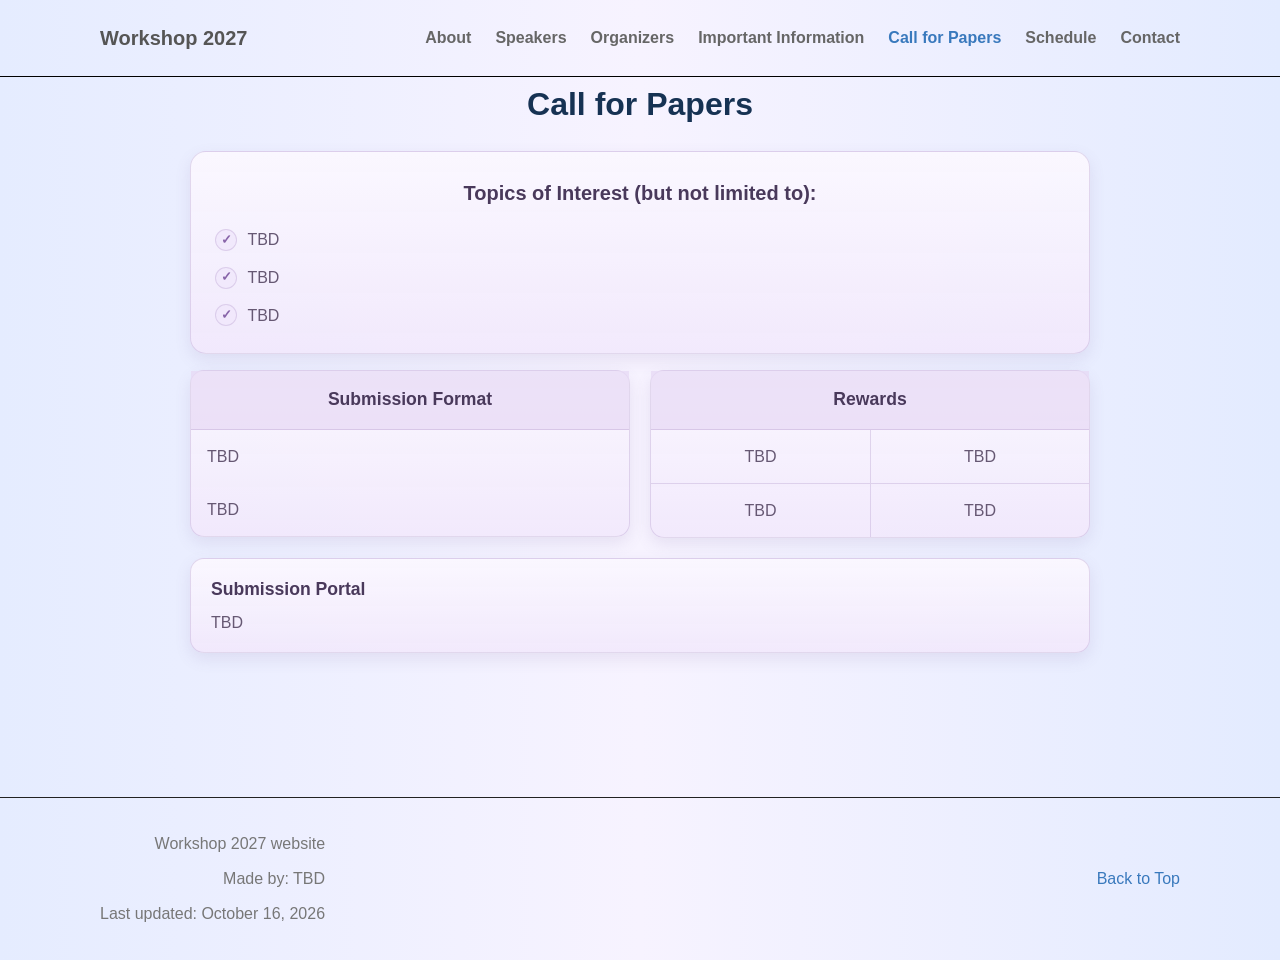
==== call-for-papers.html @ 7359b08c "Add files for the workshop" ====
<!DOCTYPE html>
<html lang="en">
<head>
    <meta charset="UTF-8">
    <meta name="viewport" content="width=device-width, initial-scale=1.0">
    <title>Call for Papers | Workshop 2027</title>
    <link rel="stylesheet" href="./assets/css/main.css">
    <link rel="stylesheet" href="./assets/css/responsive.css">
</head>
<body id="top" class="call-for-papers-page">
    <!-- Shared header include, enable when ready:
    <div id="header"></div>
    -->
    <header class="site-header">
        <div class="container header-inner">
            <a class="site-brand" href="index.html">Workshop 2027</a>
            <button class="nav-toggle" type="button" aria-expanded="false" aria-controls="primary-navigation">
                <span class="nav-toggle-icon" aria-hidden="true"><span></span><span></span><span></span></span>
                Menu
            </button>
            <nav class="main-nav" id="primary-navigation" aria-label="Main navigation">
                <ul>
                    <li><a href="index.html#about">About</a></li>
                    <li><a href="index.html#speakers">Speakers</a></li>
                    <li><a href="index.html#organizers">Organizers</a></li>
                    <li><a href="index.html#important-information">Important Information</a></li>
                    <li><a href="call-for-papers.html">Call for Papers</a></li>
                    <li><a href="schedule.html">Schedule</a></li>
                    <li><a href="contact.html">Contact</a></li>
                </ul>
            </nav>
        </div>
    </header>
   
    <main class="container">
        <section>
            <h1 class="section-title">Call for Papers</h1>
            <div class="topics-panel">
                <h2 class="topics-title">Topics of Interest (but not limited to):</h2>
                <ul class="topics-list">
                    <li>TBD</li>
                    <li>TBD</li>
                    <li>TBD</li>
                </ul>
            </div>
            <div class="submission-details">
                <section class="details-table" aria-labelledby="submission-format-title">
                    <h2 class="details-table-title" id="submission-format-title">Submission Format</h2>
                    <ul class="details-table-list submission-format-list">
                        <li>TBD</li>
                        <li>TBD</li>
                    </ul>
                </section>
                <section class="details-table" aria-labelledby="rewards-title">
                    <h2 class="details-table-title" id="rewards-title">Rewards</h2>
                    <ul class="details-table-list rewards-list">
                        <li>TBD</li>
                        <li>TBD</li>
                        <li>TBD</li>
                        <li>TBD</li>
                    </ul>
                </section>
            </div>
            <div class="submission-portal">
                <h2 class="submission-portal-title">Submission Portal</h2>
                <p>TBD</p>
            </div>
        </section>
    </main>
    <!-- Shared footer include, enable when ready:
    <div id="footer"></div>
    -->
    
    <footer class="site-footer">
        <div class="container footer-inner">
            <div class="footer-meta">
                <p>Workshop 2027 website</p>
                <p>Made by: TBD</p>
                <p>Last updated: October 16, 2026</p>
            </div>
            <a class="back-to-top" href="#top">Back to Top</a>
        </div>
    </footer>
    <script src="./assets/js/navigation.js"></script>
    <!-- Enable shared header and footer loading when ready:
    <script src="./assets/js/include_components.js"></script>
    -->
</body>
</html>
---- assets/css/main.css ----
/* GLOBAL */
:root {
    --page-gradient: linear-gradient(90deg, #e5ecff 0%, #f7f3ff 50%, #e3ebff 100%);
    --card-bg: linear-gradient(180deg, rgba(250, 247, 255, 0.96) 0%, rgba(241, 232, 252, 0.94) 100%);
    --card-border: rgba(160, 133, 190, 0.28);
    --card-shadow: rgba(117, 87, 151, 0.12);
    --card-accent: #8763a8;
    --card-heading: #49395b;
    --card-text: #665873;
    --card-muted: #786d84;
}
* {
    margin: 0;
    padding: 0;
    box-sizing: border-box;
}
html{
    scroll-behavior: smooth;
}
body{
    display: flex;
    min-height: 100vh;
    flex-direction: column;
    font-family: "Segoe UI", Arial, sans-serif;
    line-height: 1.7;
    color: #222;
    background: var(--page-gradient);
}
.container,
.site-banner {
    width: min(1080px, calc(100% - 60px));
    margin: 0 auto;
}
a{
    text-decoration: none;
    color: inherit;
}
ul{
    list-style: none;
}

/* NAVIGATION */
.site-header {
    position: sticky;
    top: 0;
    z-index: 1000;
    background: var(--page-gradient);
    border-bottom: 1px solid #000000;
}
.header-inner {
    display: flex;
    align-items: center;
    justify-content: space-between;
    gap: 2rem;
    min-height: 76px;
    flex-wrap: wrap;
}
.site-brand {
    flex-shrink: 0;
    color: #555;
    font-size: 1.25rem;
    font-weight: 700;
}
.main-nav ul {
    display: flex;
    align-items: center;
    justify-content: flex-end;
    gap: 1.5rem;
    flex-wrap: nowrap;
}
.nav-toggle {
    display: none;
    align-items: center;
    gap: .6rem;
    padding: .55rem .8rem;
    border: 1px solid #d5e0eb;
    border-radius: 6px;
    background: #fff;
    color: #3979bd;
    font: inherit;
    font-weight: 600;
    cursor: pointer;
}
.nav-toggle-icon {
    display: grid;
    gap: 4px;
}
.nav-toggle-icon span {
    display: block;
    width: 18px;
    height: 2px;
    background: currentColor;
}
.main-nav a {
    font-weight: 600;
    color: #666;
    transition: 0.3s;
}

.main-nav a:hover {
    color: #3979bd;
}

.main-nav a.active {
    color: #3979bd;
}
.main-nav a:focus-visible,
.nav-toggle:focus-visible {
    outline: 3px solid #3979bd;
    outline-offset: 3px;
}

.site-banner img {
    display: block;
    width: 100%;
    height: auto;
    padding-top:30px;
    padding-bottom: 30px;
}

main.container {
    flex: 1 0 auto;
}

/* ANNOUNCEMENTS */
.announcements {
    padding: 1.25rem 0 2rem;
}
.announcements-title {
    margin-bottom: .75rem;
    color: #163253;
    font-size: 1.5rem;
    text-align: center;
}
.announcement-carousel {
    display: grid;
    grid-template-columns: 44px minmax(0, 1fr) 44px;
    align-items: stretch;
    gap: 1rem;
}
.announcement-arrow {
    align-self: center;
    width: 44px;
    height: 44px;
    border: 1px solid #d5e0eb;
    border-radius: 50%;
    background: #fff;
    color: #3979bd;
    font-size: 1.5rem;
    line-height: 1;
    cursor: pointer;
}
.announcement-arrow:hover:not(:disabled) {
    background: #3979bd;
    color: #fff;
}
.announcement-arrow:disabled {
    color: #aab4bf;
    cursor: not-allowed;
}
.announcement-card {
    display: flex;
    min-height: 130px;
    flex-direction: column;
    justify-content: space-between;
    gap: 1rem;
    padding: 1rem 1.25rem;
    border: 1px solid var(--card-border);
    border-radius: 10px;
    background: var(--card-bg);
    box-shadow: 0 3px 10px var(--card-shadow);
}
.announcement-card[hidden] {
    display: none;
}
.announcement-message {
    color: var(--card-text);
}
.announcement-date {
    align-self: flex-end;
    color: var(--card-muted);
    font-size: .9rem;
}
.announcement-position {
    margin-top: .5rem;
    color: #68798a;
    font-size: .85rem;
    text-align: center;
}

/* SECTIONS */
section {
    padding: 5rem 0;
}
.section-title {
    text-align: left;
    font-size: 2rem;
    margin-bottom: 2rem;
    color: #163253;
}
.section-content {
    max-width: 1000px;
    margin: auto;
}

/* CALL FOR PAPERS */
.call-for-papers-page main section {
    text-align: center;
}

.call-for-papers-page main > section {
    padding-top: 0;
}

.call-for-papers-page main > section > .section-title {
    margin-bottom: 1.25rem;
}

.call-for-papers-page .section-title {
    text-align: center;
}

.topics-panel {
    max-width: 900px;
    margin: 0 auto;
    padding: 1.5rem;
    border: 1px solid var(--card-border);
    border-radius: 16px;
    background: var(--card-bg);
    box-shadow: 0 6px 16px var(--card-shadow);
}

.topics-title {
    margin-bottom: 1rem;
    color: var(--card-heading);
    font-size: 1.25rem;
    text-align: center;
}

.topics-list {
    display: grid;
    gap: 0.65rem;
    padding: 0;
    list-style: none;
}

.topics-list li {
    display: flex;
    align-items: center;
    gap: 0.65rem;
    color: var(--card-text);
    text-align: left;
}

.topics-list li::before {
    display: grid;
    flex: 0 0 auto;
    width: 1.25rem;
    height: 1.25rem;
    place-items: center;
    border: 1px solid var(--card-border);
    border-radius: 50%;
    background: rgba(241, 232, 252, 0.9);
    color: var(--card-accent);
    content: "✓";
    font-size: 0.8rem;
    font-weight: 700;
    line-height: 1;
}

.submission-details {
    display: grid;
    max-width: 900px;
    grid-template-columns: repeat(2, minmax(0, 1fr));
    gap: 1.25rem;
    margin: 1rem auto 0;
    text-align: left;
}

.details-table {
    align-self: start;
    padding: 0;
    border: 1px solid var(--card-border);
    border-radius: 14px;
    background: var(--card-bg);
    box-shadow: 0 6px 16px var(--card-shadow);
}

.details-table-title {
    padding: 0.9rem 1rem;
    border-bottom: 1px solid var(--card-border);
    background: rgba(232, 218, 246, 0.72);
    color: var(--card-heading);
    font-size: 1.1rem;
    text-align: center;
}

.details-table-list {
    padding: 0;
    list-style: none;
}

.details-table-list li {
    padding: 0.8rem 1rem;
    color: var(--card-text);
}

.details-table-list li + li {
    border-top: 1px solid var(--card-border);
}

.submission-format-list li + li {
    border-top: 0;
}

.submission-format-list li {
    text-align: left;
}

.rewards-list {
    display: grid;
    grid-template-columns: repeat(2, minmax(0, 1fr));
}

.rewards-list li:nth-child(even) {
    border-left: 1px solid var(--card-border);
}

.rewards-list li:nth-child(2) {
    border-top: 0;
}

.submission-portal {
    max-width: 900px;
    margin: 1.25rem auto 0;
    padding: 1rem 1.25rem;
    border: 1px solid var(--card-border);
    border-radius: 14px;
    background: var(--card-bg);
    box-shadow: 0 6px 16px var(--card-shadow);
    color: var(--card-text);
    text-align: left;
}

.submission-portal-title {
    margin-bottom: 0.25rem;
    color: var(--card-heading);
    font-size: 1.1rem;
}

/* SCHEDULE */
.schedule-page main > section {
    padding-top: 0;
    text-align: center;
}

.schedule-page .section-title {
    text-align: center;
}

.schedule-table-wrap {
    max-width: 1080px;
    margin: 0 auto;
    overflow-x: auto;
    border: 1px solid var(--card-border);
    border-radius: 14px;
    background: var(--card-bg);
    box-shadow: 0 6px 16px var(--card-shadow);
}

.schedule-table {
    width: 100%;
    border-collapse: collapse;
    color: var(--card-text);
    text-align: center;
}

.schedule-table th,
.schedule-table td {
    min-width: 120px;
    padding: 0.9rem 1rem;
    border-bottom: 1px solid var(--card-border);
}

.schedule-table th {
    background: rgba(232, 218, 246, 0.72);
    color: var(--card-heading);
    font-weight: 700;
}

.schedule-table th + th,
.schedule-table td + td {
    border-left: 1px solid var(--card-border);
}

.schedule-table tbody tr:last-child td {
    border-bottom: 0;
}

/* CONTACT */
.contact-page main > section {
    padding-top: 0;
    text-align: center;
}

.contact-page .section-title {
    text-align: center;
}

.contact-content {
    max-width: 800px;
    margin: 0 auto;
}

.contact-intro {
    margin-bottom: 1.5rem;
    color: var(--card-text);
    font-size: 1.05rem;
}

.contact-options {
    display: grid;
    grid-template-columns: repeat(2, minmax(0, 1fr));
    gap: 1.25rem;
}

.contact-card {
    display: flex;
    min-height: 130px;
    align-items: center;
    gap: 1rem;
    padding: 1.25rem;
    border: 1px solid var(--card-border);
    border-radius: 16px;
    background: var(--card-bg);
    box-shadow: 0 6px 16px var(--card-shadow);
    color: var(--card-text);
    text-align: left;
}

.contact-icon {
    display: grid;
    flex: 0 0 48px;
    width: 48px;
    height: 48px;
    place-items: center;
    border: 1px solid var(--card-border);
    border-radius: 50%;
    background: rgba(232, 218, 246, 0.72);
    color: var(--card-accent);
    font-size: 1.4rem;
}

.contact-card h2 {
    margin-bottom: 0.3rem;
    color: var(--card-heading);
    font-size: 1.05rem;
}

.contact-card a {
    color: var(--card-accent);
    overflow-wrap: anywhere;
}

.contact-card a:hover {
    text-decoration: underline;
}

.contact-card a:focus-visible {
    outline: 3px solid var(--card-accent);
    outline-offset: 3px;
}

/* CARDS */
.card-grid {
    display: grid;
    grid-template-columns: repeat(5, minmax(0, 1fr));
    gap: 1.5rem;
}
.card {
    background: var(--card-bg);
    padding: 1.5rem;
    border: 1px solid var(--card-border);
    border-radius: 12px;
    box-shadow: 0 4px 12px var(--card-shadow);
    text-align: center;
}
.card img {
    width: 160px;
    height: 160px;
    border-radius: 50%;
    object-fit: cover;
    margin-bottom: 1rem;
}

.person-card {
    display: flex;
    flex-direction: column;
    align-items: center;
    text-align: center;
    padding: 1.2rem 0.8rem 1rem;
    border: 1px solid var(--card-border);
    border-radius: 18px;
    background: var(--card-bg);
    box-shadow: 0 8px 20px var(--card-shadow);
    transition: transform 0.25s ease, box-shadow 0.25s ease, border-color 0.25s ease;
}

.person-card:hover {
    transform: translateY(-3px);
    border-color: rgba(142, 106, 176, 0.42);
    box-shadow: 0 12px 24px rgba(117, 87, 151, 0.16);
}

.person-photo {
    width: min(100%, 150px);
    aspect-ratio: 5 / 6;
    margin-bottom: 1rem;
    border-radius: 48% / 52%;
    overflow: hidden;
    background: linear-gradient(135deg, #f5efff 0%, #f8eefa 100%);
    border: 3px solid rgba(142, 106, 176, 0.24);
    box-shadow: inset 0 0 0 2px rgba(255, 255, 255, 0.8);
}

.person-photo img {
    display: block;
    width: 100%;
    height: 100%;
    object-fit: cover;
}

.person-card h3 {
    margin-bottom: 0.3rem;
    color: var(--card-heading);
    font-size: 1.05rem;
}

.person-role {
    margin-bottom: 0.2rem;
    color: var(--card-accent);
    font-size: 0.82rem;
    font-weight: 600;
}

.person-affiliation {
    color: var(--card-text);
    font-size: 0.8rem;
    line-height: 1.5;
}

/* IMPORTANT INFORMATION */
.info-grid {
    display: grid;
    grid-template-columns: repeat(4, minmax(0, 1fr));
    gap: 1rem;
}

.info-card {
    display: flex;
    min-height: 108px;
    align-items: center;
    gap: 0.9rem;
    padding: 1rem;
    border: 1px solid var(--card-border);
    border-radius: 14px;
    background: var(--card-bg);
    box-shadow: 0 6px 16px var(--card-shadow);
}

.info-icon {
    flex: 0 0 auto;
    font-size: 1.65rem;
    line-height: 1;
}

.info-text {
    min-width: 0;
}

.info-label {
    margin-bottom: 0.2rem;
    color: var(--card-heading);
    font-size: 1rem;
    line-height: 1.35;
}

.info-detail {
    color: var(--card-text);
    font-size: 0.9rem;
    line-height: 1.45;
}

/* SUPPORTERS */
.supporter-carousel {
    display: grid;
    grid-template-columns: 44px minmax(0, 1fr) 44px;
    align-items: center;
    gap: 1rem;
}

.supporter-arrow {
    width: 44px;
    height: 44px;
    border: 1px solid var(--card-border);
    border-radius: 50%;
    background: rgba(255, 255, 255, 0.65);
    color: var(--card-accent);
    font-size: 1.5rem;
    line-height: 1;
    cursor: pointer;
}

.supporter-arrow:hover {
    background: var(--card-accent);
    color: #fff;
}

.supporter-arrow:focus-visible,
.supporter-logo:focus-visible {
    outline: 3px solid var(--card-accent);
    outline-offset: 3px;
}

.supporter-track {
    display: grid;
    grid-template-columns: repeat(5, minmax(0, 1fr));
    gap: 1rem;
}

.supporter-logo {
    display: flex;
    min-height: 120px;
    align-items: center;
    justify-content: center;
    padding: 1rem;
    border: 1px solid var(--card-border);
    border-radius: 14px;
    background: var(--card-bg);
    box-shadow: 0 6px 16px var(--card-shadow);
    transition: transform 0.4s ease, box-shadow 0.2s ease;
}

.supporter-logo:hover {
    box-shadow: 0 10px 20px var(--card-shadow);
}

.supporter-logo img {
    display: block;
    width: 100%;
    max-width: 120px;
    height: 80px;
    object-fit: contain;
    border-radius: 8px;
}

/* FOOTER */
.site-footer {
    background: var(--page-gradient);
    color: #777;
    margin-top: 4rem;
    border-top: 1px solid #222;
}
body.home-page .site-footer {
    margin-top: auto;
}
.footer-inner {
    display: flex;
    align-items: center;
    justify-content: space-between;
    gap: 2rem;
    padding: 2rem 0;
}
.footer-meta {
    text-align: right;
}
.footer-meta p + p {
    margin-top: .5rem;
}
.footer-meta a,
.back-to-top {
    color: #3979bd;
}
.footer-meta a:hover,
.back-to-top:hover {
    text-decoration: underline;
}
.footer-conference-link {
    display: flex;
    flex: 0 0 auto;
    flex-direction: column;
    align-items: center;
    width: min(180px, 24%);
    color: var(--card-accent);
    font-weight: 700;
    line-height: 1.4;
}
.footer-conference-link img {
    display: block;
    width: 100%;
    height: auto;
    margin-bottom: 0.35rem;
    border-radius: 8px;
}
.footer-conference-link:focus-visible {
    outline: 3px solid var(--card-accent);
    outline-offset: 4px;
}
---- assets/css/responsive.css ----
@media (max-width: 980px) {
    .card-grid {
        grid-template-columns: repeat(3, minmax(0, 1fr));
        gap: 1.25rem;
    }
    .info-grid {
        grid-template-columns: repeat(2, minmax(0, 1fr));
    }
    .supporter-track {
        grid-template-columns: repeat(3, minmax(0, 1fr));
    }
    .header-inner {
        align-items: center;
        justify-content: space-between;
        gap: .75rem;
        padding: .75rem 0;
    }
    .nav-toggle {
        display: inline-flex;
    }
    .main-nav {
        display: none;
        flex-basis: 100%;
        width: 100%;
        padding: .5rem;
        border: 1px solid #e3eaf1;
        border-radius: 8px;
        background: #fff;
        box-shadow: 0 4px 12px rgba(0, 0, 0, .08);
    }
    .main-nav.is-open {
        display: block;
    }
    .main-nav ul {
        align-items: stretch;
        flex-direction: column;
        gap: 0;
    }
    .main-nav a {
        display: block;
        padding: .55rem .75rem;
        border-radius: 4px;
    }
    .main-nav a:hover,
    .main-nav a:focus-visible {
        background: #f2f7fc;
    }
}

@media (max-width: 768px) {
    .hero {
        min-height: 350px;
    }
    .footer-inner {
        align-items: center;
        flex-direction: row;
    }
    .footer-conference-link {
        width: min(120px, 35%);
    }
    .footer-meta {
        text-align: right;
    }
}

@media (max-width: 560px) {
    .contact-options {
        grid-template-columns: 1fr;
    }
    .submission-details {
        grid-template-columns: 1fr;
        gap: 1rem;
    }
    .rewards-list {
        grid-template-columns: 1fr;
    }
    .rewards-list li:nth-child(even) {
        border-left: 0;
    }
    .rewards-list li:nth-child(2) {
        border-top: 1px solid var(--card-border);
    }
    .card-grid {
        grid-template-columns: repeat(2, minmax(0, 1fr));
        gap: 1rem;
    }
    .info-grid {
        grid-template-columns: 1fr;
    }
    .info-card {
        min-height: 88px;
    }
    .supporter-carousel {
        grid-template-columns: 36px minmax(0, 1fr) 36px;
        gap: 0.5rem;
    }
    .supporter-track {
        grid-template-columns: repeat(2, minmax(0, 1fr));
        gap: 0.6rem;
    }
    .supporter-arrow {
        width: 36px;
        height: 36px;
    }
    .supporter-logo {
        min-height: 90px;
        padding: 0.6rem;
    }
    .supporter-logo img {
        height: 60px;
    }
    .person-card {
        padding: 1rem 0.6rem;
    }
    .person-photo {
        max-width: 120px;
    }
}
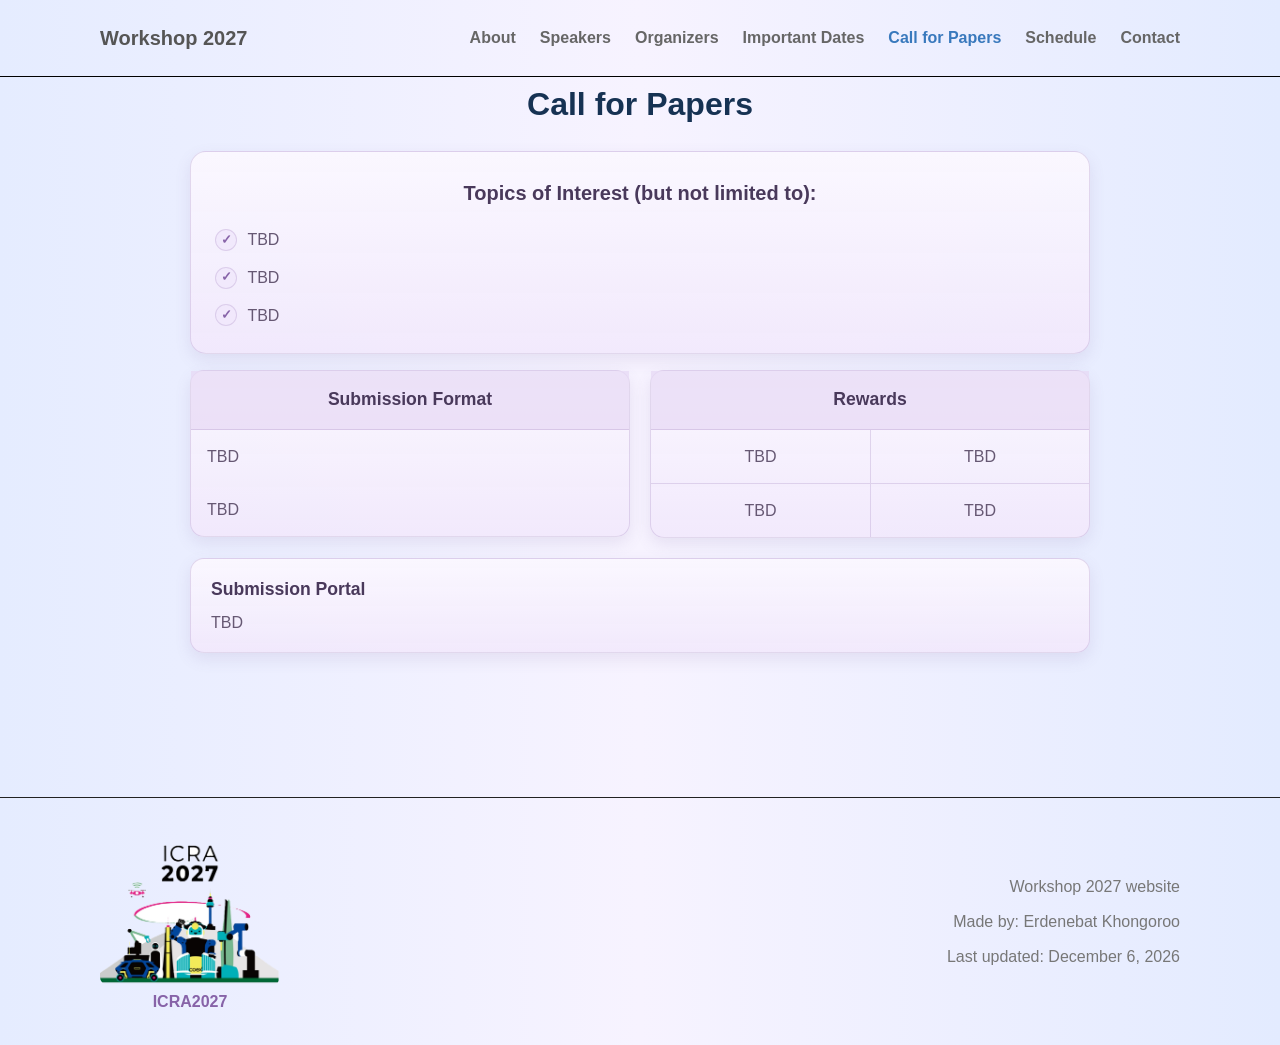
==== commit 0467b291: "added shared header and footer" ====
--- a/call-for-papers.html
+++ b/call-for-papers.html
@@ -8,30 +8,7 @@
     <link rel="stylesheet" href="./assets/css/responsive.css">
 </head>
 <body id="top" class="call-for-papers-page">
-    <!-- Shared header include, enable when ready:
     <div id="header"></div>
-    -->
-    <header class="site-header">
-        <div class="container header-inner">
-            <a class="site-brand" href="index.html">Workshop 2027</a>
-            <button class="nav-toggle" type="button" aria-expanded="false" aria-controls="primary-navigation">
-                <span class="nav-toggle-icon" aria-hidden="true"><span></span><span></span><span></span></span>
-                Menu
-            </button>
-            <nav class="main-nav" id="primary-navigation" aria-label="Main navigation">
-                <ul>
-                    <li><a href="index.html#about">About</a></li>
-                    <li><a href="index.html#speakers">Speakers</a></li>
-                    <li><a href="index.html#organizers">Organizers</a></li>
-                    <li><a href="index.html#important-information">Important Information</a></li>
-                    <li><a href="call-for-papers.html">Call for Papers</a></li>
-                    <li><a href="schedule.html">Schedule</a></li>
-                    <li><a href="contact.html">Contact</a></li>
-                </ul>
-            </nav>
-        </div>
-    </header>
-   
     <main class="container">
         <section>
             <h1 class="section-title">Call for Papers</h1>
@@ -67,23 +44,8 @@
             </div>
         </section>
     </main>
-    <!-- Shared footer include, enable when ready:
     <div id="footer"></div>
-    -->
-    
-    <footer class="site-footer">
-        <div class="container footer-inner">
-            <div class="footer-meta">
-                <p>Workshop 2027 website</p>
-                <p>Made by: TBD</p>
-                <p>Last updated: October 16, 2026</p>
-            </div>
-            <a class="back-to-top" href="#top">Back to Top</a>
-        </div>
-    </footer>
     <script src="./assets/js/navigation.js"></script>
-    <!-- Enable shared header and footer loading when ready:
     <script src="./assets/js/include_components.js"></script>
-    -->
 </body>
-</html>+</html>
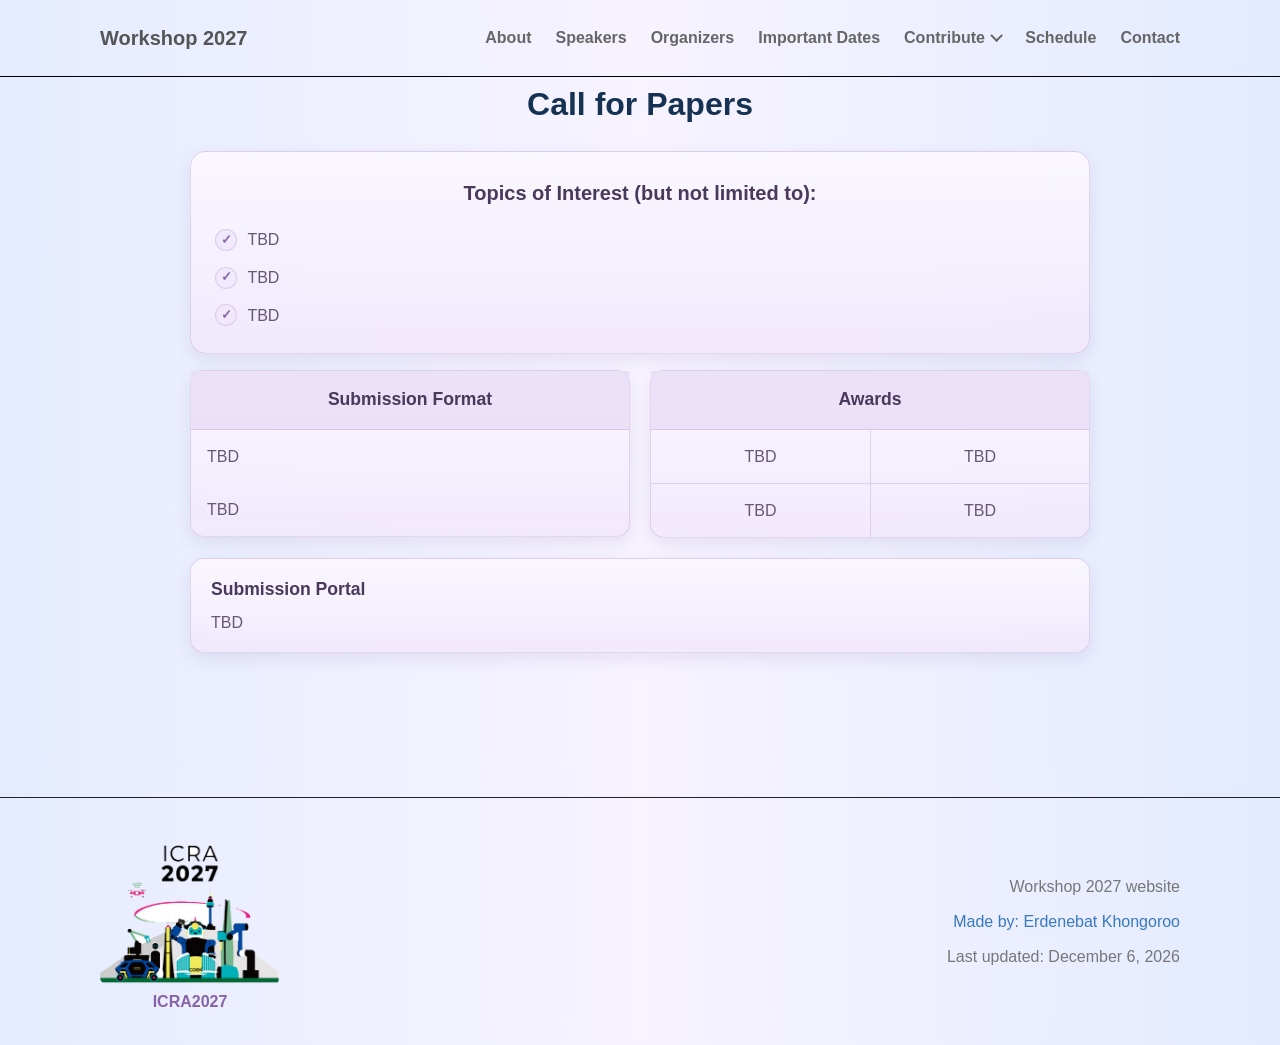
==== commit 59da91f0: "Change 'Rewards' to 'Awards' in submission details Updated the section title from 'Rewards' to 'Awar" ====
--- a/call-for-papers.html
+++ b/call-for-papers.html
@@ -29,7 +29,7 @@
                     </ul>
                 </section>
                 <section class="details-table" aria-labelledby="rewards-title">
-                    <h2 class="details-table-title" id="rewards-title">Rewards</h2>
+                    <h2 class="details-table-title" id="rewards-title">Awards</h2>
                     <ul class="details-table-list rewards-list">
                         <li>TBD</li>
                         <li>TBD</li>
--- a/assets/css/main.css
+++ b/assets/css/main.css
@@ -61,7 +61,7 @@
     font-size: 1.25rem;
     font-weight: 700;
 }
-.main-nav ul {
+.main-nav > ul {
     display: flex;
     align-items: center;
     justify-content: flex-end;
@@ -104,7 +104,62 @@
 .main-nav a.active {
     color: #3979bd;
 }
+.nav-dropdown {
+    position: relative;
+}
+.nav-dropdown-toggle {
+    display: inline-flex;
+    align-items: center;
+    gap: .45rem;
+    color: #666;
+    font-weight: 600;
+    cursor: pointer;
+    list-style: none;
+}
+.nav-dropdown-toggle::-webkit-details-marker {
+    display: none;
+}
+.nav-dropdown-toggle::after {
+    width: .45rem;
+    height: .45rem;
+    border-right: 2px solid currentColor;
+    border-bottom: 2px solid currentColor;
+    content: "";
+    transform: translateY(-.12rem) rotate(45deg);
+    transition: transform .2s;
+}
+.nav-dropdown details[open] > .nav-dropdown-toggle::after {
+    transform: translateY(.12rem) rotate(225deg);
+}
+.nav-dropdown-toggle:hover {
+    color: #3979bd;
+}
+.nav-dropdown-menu {
+    position: absolute;
+    top: 100%;
+    left: 0;
+    z-index: 1;
+    display: none;
+    min-width: 12rem;
+    padding: .4rem;
+    border: 1px solid #e3eaf1;
+    border-radius: 8px;
+    background: #fff;
+    box-shadow: 0 4px 12px rgba(0, 0, 0, .08);
+}
+.nav-dropdown details[open] > .nav-dropdown-menu {
+    display: block;
+}
+.nav-dropdown-menu a {
+    display: block;
+    padding: .55rem .75rem;
+    border-radius: 4px;
+}
+.nav-dropdown-menu a:hover {
+    background: #f2f7fc;
+}
 .main-nav a:focus-visible,
+.nav-dropdown-toggle:focus-visible,
 .nav-toggle:focus-visible {
     outline: 3px solid #3979bd;
     outline-offset: 3px;
@@ -592,39 +647,14 @@
 }
 
 /* SUPPORTERS */
-.supporter-carousel {
-    display: grid;
-    grid-template-columns: 44px minmax(0, 1fr) 44px;
-    align-items: center;
-    gap: 1rem;
-}
-
-.supporter-arrow {
-    width: 44px;
-    height: 44px;
-    border: 1px solid var(--card-border);
-    border-radius: 50%;
-    background: rgba(255, 255, 255, 0.65);
-    color: var(--card-accent);
-    font-size: 1.5rem;
-    line-height: 1;
-    cursor: pointer;
-}
-
-.supporter-arrow:hover {
-    background: var(--card-accent);
-    color: #fff;
-}
-
-.supporter-arrow:focus-visible,
 .supporter-logo:focus-visible {
     outline: 3px solid var(--card-accent);
     outline-offset: 3px;
 }
 
-.supporter-track {
-    display: grid;
-    grid-template-columns: repeat(5, minmax(0, 1fr));
+.supporter-grid {
+    display: grid;
+    grid-template-columns: repeat(4, minmax(0, 1fr));
     gap: 1rem;
 }
 
--- a/assets/css/responsive.css
+++ b/assets/css/responsive.css
@@ -5,9 +5,6 @@
     }
     .info-grid {
         grid-template-columns: repeat(2, minmax(0, 1fr));
-    }
-    .supporter-track {
-        grid-template-columns: repeat(3, minmax(0, 1fr));
     }
     .header-inner {
         align-items: center;
@@ -31,7 +28,7 @@
     .main-nav.is-open {
         display: block;
     }
-    .main-nav ul {
+    .main-nav > ul {
         align-items: stretch;
         flex-direction: column;
         gap: 0;
@@ -44,6 +41,19 @@
     .main-nav a:hover,
     .main-nav a:focus-visible {
         background: #f2f7fc;
+    }
+    .nav-dropdown-toggle {
+        display: flex;
+        padding: .55rem .75rem;
+    }
+    .nav-dropdown-menu {
+        position: static;
+        min-width: 0;
+        padding: 0 0 0 .75rem;
+        border: 0;
+        border-radius: 0;
+        background: transparent;
+        box-shadow: none;
     }
 }
 
@@ -90,17 +100,9 @@
     .info-card {
         min-height: 88px;
     }
-    .supporter-carousel {
-        grid-template-columns: 36px minmax(0, 1fr) 36px;
-        gap: 0.5rem;
-    }
-    .supporter-track {
+    .supporter-grid {
         grid-template-columns: repeat(2, minmax(0, 1fr));
         gap: 0.6rem;
-    }
-    .supporter-arrow {
-        width: 36px;
-        height: 36px;
     }
     .supporter-logo {
         min-height: 90px;
